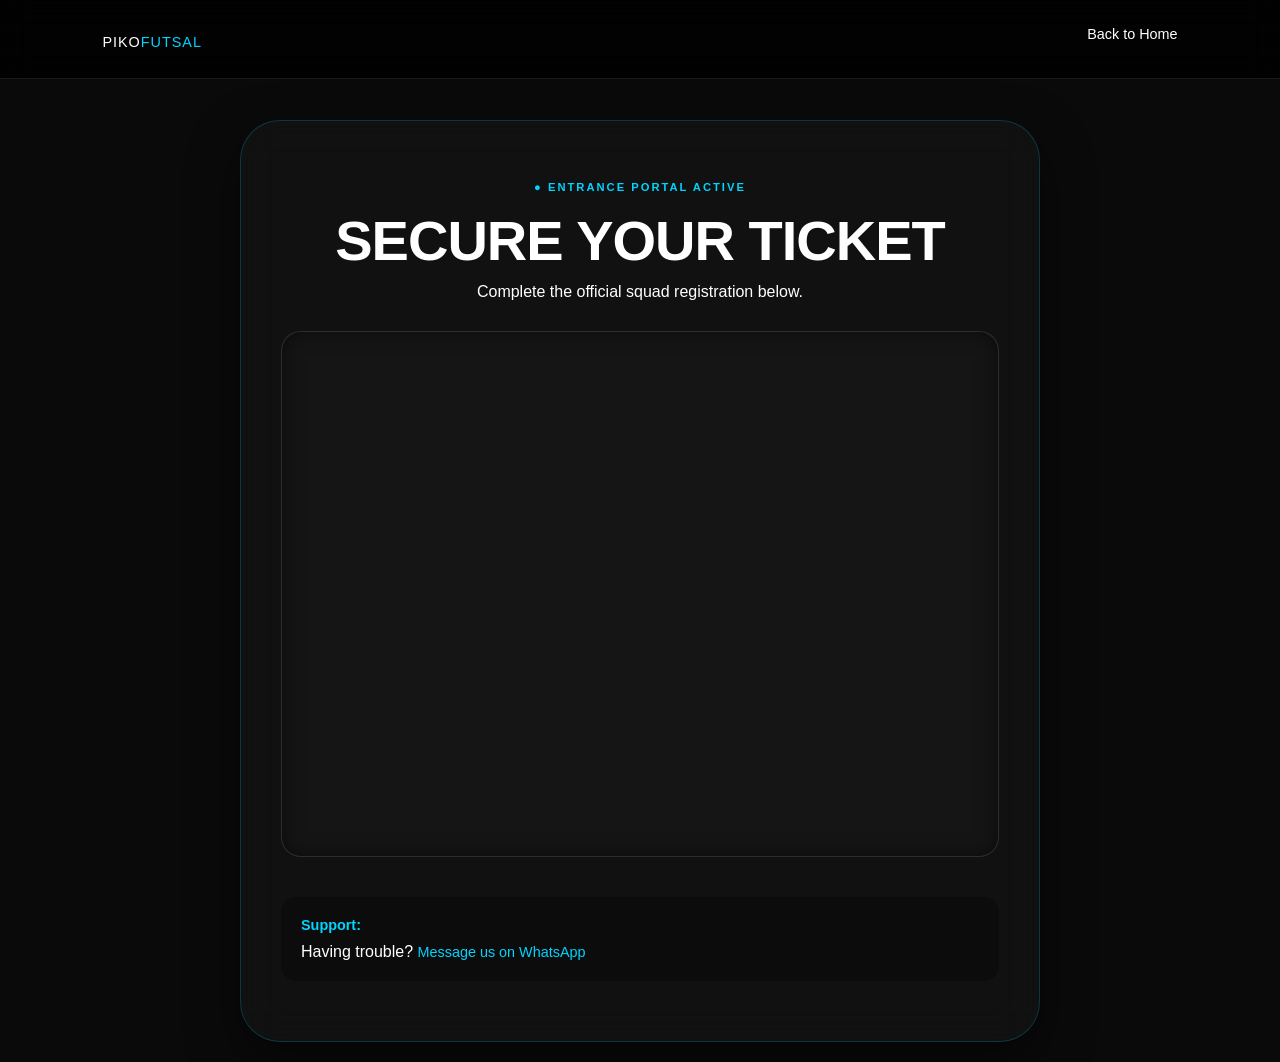
==== register.html @ ca1286e1 "Add files via upload" ====
<!DOCTYPE html>
<html lang="en">
<head>
    <meta charset="UTF-8">
    <meta name="viewport" content="width=device-width, initial-scale=1.0">
    <title>Register | PIKO FUTSAL</title>
    <link rel="stylesheet" href="style.css">
</head>
<body class="reg-page">

    <nav>
        <div class="logo"><a href="index.html">PIKO<span>FUTSAL</span></a></div>
        <ul>
            <li><a href="index.html">Back to Home</a></li>
        </ul>
    </nav>

   <section class="form-container">
    <div class="reg-card reveal active">
        <span class="live-indicator">● ENTRANCE PORTAL ACTIVE</span>
        <h2>SECURE YOUR TICKET</h2>
        <p>Complete the official squad registration below.</p>

        <div class="glass-form-wrapper">
            <iframe src="https://docs.google.com/forms/d/e/1FAIpQLScI8ycLOcp3MdkqdXSk6keI2AEpDRFw4G4zdRTDx1NXiwmtsw/viewform?embedded=true" width="700" height="520" frameborder="0" marginheight="0" marginwidth="0">Loading…</iframe>
        </div>

        <div class="requirements">
            <h3>Support:</h3>
            <p>Having trouble? <a href="https://wa.me/254700000000" style="color: var(--neon);">Message us on WhatsApp</a></p>
        </div>
    </div>
</section>
</body>
</html>
---- style.css ----
:root {
    --neon: #00d4ff;
    --bg: #0a0a0a;
    --glass: rgba(255, 255, 255, 0.05);
}

* {
    margin: 0;
    padding: 0;
    box-sizing: border-box;
    font-family: 'Inter', -apple-system, BlinkMacSystemFont, sans-serif;
    color: white;
}

body {
    background-color: var(--bg);
    overflow-x: hidden;
}

/* NAVIGATION */
nav {
    display: flex;
    justify-content: space-between;
    padding: 25px 8%;
    background: rgba(0,0,0,0.8);
    backdrop-filter: blur(15px);
    position: fixed;
    width: 100%;
    top: 0;
    z-index: 1000;
    border-bottom: 1px solid rgba(255,255,255,0.1);
}

.logo { font-size: 1.5rem; font-weight: 900; letter-spacing: 1px; }
.logo span { color: var(--neon); }

ul { display: flex; list-style: none; gap: 30px; }
a { text-decoration: none; font-size: 0.9rem; font-weight: 500; transition: 0.3s; }
a:hover { color: var(--neon); }

/* HERO SECTION */
.hero {
    height: 100vh;
    display: flex;
    align-items: center;
    justify-content: center;
    text-align: center;
    background: url('https://images.unsplash.com/photo-1574629810360-7efbbe195018?q=80&w=2000') no-repeat center center/cover;
    position: relative;
}

.overlay {
    position: absolute;
    top: 0; left: 0; width: 100%; height: 100%;
    background: linear-gradient(to bottom, rgba(10,10,10,0.2), rgba(10,10,10,1));
    z-index: 1;
}

.hero-content {
    position: relative;
    z-index: 2;
    padding: 0 20px;
}

.badge {
    background: var(--neon);
    color: black;
    padding: 6px 16px;
    border-radius: 50px;
    font-size: 0.7rem;
    font-weight: 800;
    display: inline-block;
    margin-bottom: 20px;
}

h1 { font-size: clamp(3rem, 8vw, 6rem); line-height: 0.9; margin-bottom: 20px; }
h1 span { color: var(--neon); text-shadow: 0 0 30px rgba(0, 212, 255, 0.4); }

/* COUNTDOWN */
.countdown { display: flex; justify-content: center; gap: 20px; margin: 30px 0; }
.time-box {
    background: var(--glass);
    padding: 20px;
    border-radius: 15px;
    min-width: 90px;
    border: 1px solid rgba(255,255,255,0.1);
}
.time-box span { font-size: 2.5rem; font-weight: 800; display: block; color: var(--neon); }
.time-box p { font-size: 0.6rem; text-transform: uppercase; opacity: 0.6; }

/* BUTTON */
.btn-glow {
    display: inline-block;
    background: var(--neon);
    color: black;
    padding: 15px 40px;
    border-radius: 50px;
    font-weight: 800;
    text-transform: uppercase;
    letter-spacing: 1px;
    box-shadow: 0 0 25px rgba(0, 212, 255, 0.5);
    transition: 0.4s;
}
.btn-glow:hover { transform: scale(1.05); background: white; box-shadow: 0 0 40px white; }

/* STATS */
.stats-bar {
    display: flex;
    justify-content: space-around;
    padding: 80px 10%;
    background: #000;
    border-bottom: 1px solid #222;
}
.stat h2 { font-size: 3rem; color: var(--neon); }
.stat p { opacity: 0.6; font-size: 0.8rem; }

/* REVEAL ANIMATION */
.reveal {
    padding: 150px 10%;
    text-align: center;
    opacity: 0;
    transform: translateY(50px);
    transition: 1.5s all ease;
}
.reveal.active { opacity: 1; transform: translateY(0); }
.content-box h2 { font-size: 3rem; margin-bottom: 20px; }
.content-box p { max-width: 600px; margin: 0 auto; color: #ccc; font-size: 1.2rem; }

/* FOOTER */
footer {
    padding: 100px 10%;
    background: linear-gradient(to top, #111, #0a0a0a);
    text-align: center;
}
.socials { display: flex; justify-content: center; gap: 20px; margin-top: 30px; }
.s-link { border: 1px solid #333; padding: 10px 25px; border-radius: 5px; }

/* REGISTRATION SECTION */
.reg-section {
    padding: 100px 5%;
    display: flex;
    justify-content: center;
    background: linear-gradient(to bottom, #0a0a0a, #000);
}

.reg-card {
    background: rgba(255, 255, 255, 0.03);
    backdrop-filter: blur(20px);
    border: 1px solid rgba(0, 212, 255, 0.2);
    padding: 60px 40px;
    border-radius: 40px;
    max-width: 800px;
    width: 100%;
    text-align: center;
    box-shadow: 0 20px 50px rgba(0,0,0,0.5);
}

.live-indicator {
    color: var(--neon);
    font-size: 0.7rem;
    font-weight: 900;
    letter-spacing: 2px;
    display: block;
    margin-bottom: 15px;
    animation: pulse 2s infinite;
}

@keyframes pulse {
    0% { opacity: 0.5; }
    50% { opacity: 1; }
    100% { opacity: 0.5; }
}

.reg-card h2 {
    font-size: 3.5rem;
    margin-bottom: 10px;
    letter-spacing: -1px;
}

.reg-options {
    display: flex;
    gap: 20px;
    justify-content: center;
    margin-top: 40px;
    flex-wrap: wrap;
}

.reg-btn {
    display: flex;
    flex-direction: column;
    padding: 20px 40px;
    border-radius: 20px;
    min-width: 250px;
    transition: 0.3s;
}

.reg-btn span { font-weight: 800; font-size: 1.2rem; }
.reg-btn small { opacity: 0.6; font-size: 0.8rem; margin-top: 5px; }

.primary {
    background: var(--neon);
}
.primary span, .primary small { color: black; }

.secondary {
    border: 1px solid rgba(255,255,255,0.2);
    background: rgba(255,255,255,0.05);
}

.reg-btn:hover {
    transform: translateY(-5px);
    box-shadow: 0 10px 30px rgba(0, 212, 255, 0.3);
}

/* REGISTRATION PAGE SPECIFIC */
.reg-page {
    display: flex;
    align-items: center;
    justify-content: center;
    min-height: 100vh;
    padding-top: 100px; /* Space for the fixed nav */
}

.form-container {
    width: 100%;
    display: flex;
    justify-content: center;
    padding: 20px;
}

.form-actions {
    margin-top: 30px;
    display: flex;
    flex-direction: column;
    gap: 15px;
}

.divider {
    margin: 20px 0;
    position: relative;
    text-align: center;
}

.divider::before {
    content: "";
    position: absolute;
    top: 50%;
    left: 0;
    width: 100%;
    height: 1px;
    background: rgba(255,255,255,0.1);
    z-index: 1;
}

.divider span {
    background: #0d0d0d;
    padding: 0 15px;
    position: relative;
    z-index: 2;
    font-size: 0.7rem;
    color: #555;
}

.requirements {
    margin-top: 40px;
    text-align: left;
    background: rgba(0,0,0,0.3);
    padding: 20px;
    border-radius: 15px;
}

.requirements h3 {
    font-size: 0.9rem;
    color: var(--neon);
    margin-bottom: 10px;
}

.requirements ul {
    display: block;
    list-style: none;
}

.requirements li {
    font-size: 0.8rem;
    opacity: 0.7;
    margin-bottom: 5px;
}

/* PORTAL EFFECTS */
.portal-box {
    background: rgba(0, 212, 255, 0.05);
    border: 1px solid rgba(0, 212, 255, 0.2);
    padding: 20px;
    margin: 30px 0;
    border-radius: 15px;
    position: relative;
    overflow: hidden;
}

.portal-box p {
    font-family: 'Courier New', Courier, monospace;
    font-size: 0.8rem;
    color: var(--neon);
    text-transform: uppercase;
    letter-spacing: 2px;
}

.scan-line {
    position: absolute;
    top: 0;
    left: 0;
    width: 100%;
    height: 2px;
    background: var(--neon);
    box-shadow: 0 0 15px var(--neon);
    animation: scan 3s linear infinite;
}

@keyframes scan {
    0% { top: 0%; }
    100% { top: 100%; }
}

/* BOX STYLING */
.form-actions {
    display: flex;
    flex-direction: column;
    gap: 15px;
}

.divider {
    margin: 15px 0;
    font-size: 0.7rem;
    opacity: 0.3;
}
/* PRIZE SECTION STYLES */
#prizes {
    padding: 100px 8%;
    text-align: center;
    background: linear-gradient(to bottom, #050505, #0a0a0a);
}

.section-header {
    margin-bottom: 60px;
}

.section-header h2 {
    font-size: 3.5rem;
    font-weight: 900;
}

.prize-grid {
    display: grid;
    grid-template-columns: repeat(auto-fit, minmax(250px, 1fr));
    gap: 25px;
    margin-top: 40px;
}

.prize-card {
    background: var(--glass);
    border: 1px solid rgba(255, 255, 255, 0.1);
    padding: 40px 20px;
    border-radius: 25px;
    transition: 0.4s ease;
    position: relative;
    overflow: hidden;
}

.prize-card:hover {
    transform: translateY(-10px);
    border-color: var(--neon);
    background: rgba(0, 212, 255, 0.05);
    box-shadow: 0 15px 30px rgba(0, 212, 255, 0.1);
}

.prize-card .icon {
    font-size: 2.5rem;
    margin-bottom: 20px;
}

.prize-card h3 {
    font-size: 1.4rem;
    margin-bottom: 10px;
    color: var(--neon);
}

.prize-card p {
    font-size: 1rem;
    opacity: 0.8;
}

.prize-card .amount {
    font-size: 2.5rem;
    font-weight: 900;
    margin: 10px 0;
    color: white;
}

.prize-card .reward, .prize-card .detail {
    display: block;
    margin-top: 15px;
    font-size: 0.75rem;
    text-transform: uppercase;
    letter-spacing: 1px;
    font-weight: 700;
    opacity: 0.6;
}

/* Highlighting the Main Prize */
.main-prize {
    grid-column: span 1;
    border: 1px solid var(--neon);
    background: rgba(0, 212, 255, 0.03);
}

@media (min-width: 1000px) {
    .main-prize {
        grid-column: span 2; /* Makes the 50k prize wider on desktop */
    }
}

/* THE "FULL-PAGE" LAYOUT */
.apple-slide {
    min-height: 100vh; /* Takes up the whole screen */
    width: 100%;
    display: flex;
    flex-direction: column;
    align-items: center;
    justify-content: center;
    padding: 80px 10%;
    position: relative;
}

/* UNIQUE BACKGROUNDS FOR EACH DEVICE/SECTION */
.hero-bg {
    background: url('https://images.unsplash.com/photo-1574629810360-7efbbe195018?q=80&w=2000') no-repeat center center/cover;
}

.prize-bg {
    background-color: #050505; /* Deep Black like iPad Pro site */
}

.about-bg {
    background-color: #0f172a; /* Dark Navy like MacBook Air site */
    /* You could also use a subtle gradient here */
    background: linear-gradient(180deg, #050505 0%, #111 100%);
}

/* SMOOTH SCROLLING FOR THE WHOLE SITE */
html {
    scroll-snap-type: y proximity; /* Optional: snaps to the section like Apple's site */
    scroll-behavior: smooth;
}

.apple-slide {
    scroll-snap-align: start;
}/* THE "FULL-PAGE" LAYOUT */
.apple-slide {
    min-height: 100vh; /* Takes up the whole screen */
    width: 100%;
    display: flex;
    flex-direction: column;
    align-items: center;
    justify-content: center;
    padding: 80px 10%;
    position: relative;
}

/* UNIQUE BACKGROUNDS FOR EACH DEVICE/SECTION */
.hero-bg {
    background: url('https://images.unsplash.com/photo-1574629810360-7efbbe195018?q=80&w=2000') no-repeat center center/cover;
}

.prize-bg {
    background-color: #050505; /* Deep Black like iPad Pro site */
}

.about-bg {
    background-color: #0f172a; /* Dark Navy like MacBook Air site */
    /* You could also use a subtle gradient here */
    background: linear-gradient(180deg, #050505 0%, #111 100%);
}

/* SMOOTH SCROLLING FOR THE WHOLE SITE */
html {
    scroll-snap-type: y proximity; /* Optional: snaps to the section like Apple's site */
    scroll-behavior: smooth;
}

.apple-slide {
    scroll-snap-align: start;
}
/* APPLE PRODUCT IMAGE STYLING */
.apple-product-img {
    max-width: 80%;
    max-height: 45vh; /* Prevents the image from taking over the whole screen */
    object-fit: contain;
    margin: 40px 0;
    filter: drop-shadow(0 0 30px rgba(0, 212, 255, 0.2));
    transition: transform 0.8s ease-out;
}

/* Subtle animation when the section is revealed */
.reveal.active .apple-product-img {
    transform: scale(1.05);
}

.action-img {
    border-radius: 20px;
    border: 1px solid rgba(255, 255, 255, 0.1);
}

/* PRIZE GRID TWEAK FOR SLIDES */
.prize-grid {
    display: flex;
    gap: 20px;
    justify-content: center;
    width: 100%;
    max-width: 900px;
}

.prize-card {
    flex: 1;
    background: rgba(255, 255, 255, 0.03);
    backdrop-filter: blur(20px);
    border-radius: 20px;
    padding: 30px;
    border: 1px solid rgba(255, 255, 255, 0.05);
}
/* FORM WRAPPER FOR GOOGLE EMBED */
.glass-form-wrapper {
    margin-top: 30px;
    background: rgba(255, 255, 255, 0.02);
    border: 1px solid rgba(255, 255, 255, 0.1);
    border-radius: 20px;
    overflow: hidden; /* Keeps the form corners rounded */
    box-shadow: inset 0 0 20px rgba(0,0,0,0.5);
}

/* Make sure the iframe fills the container */
.glass-form-wrapper iframe {
    width: 100%;
    filter: invert(0.9) hue-rotate(180deg) brightness(1.2); 
    /* ^ MAGIC TRICK: This makes a light Google Form look Dark/Neon! */
}
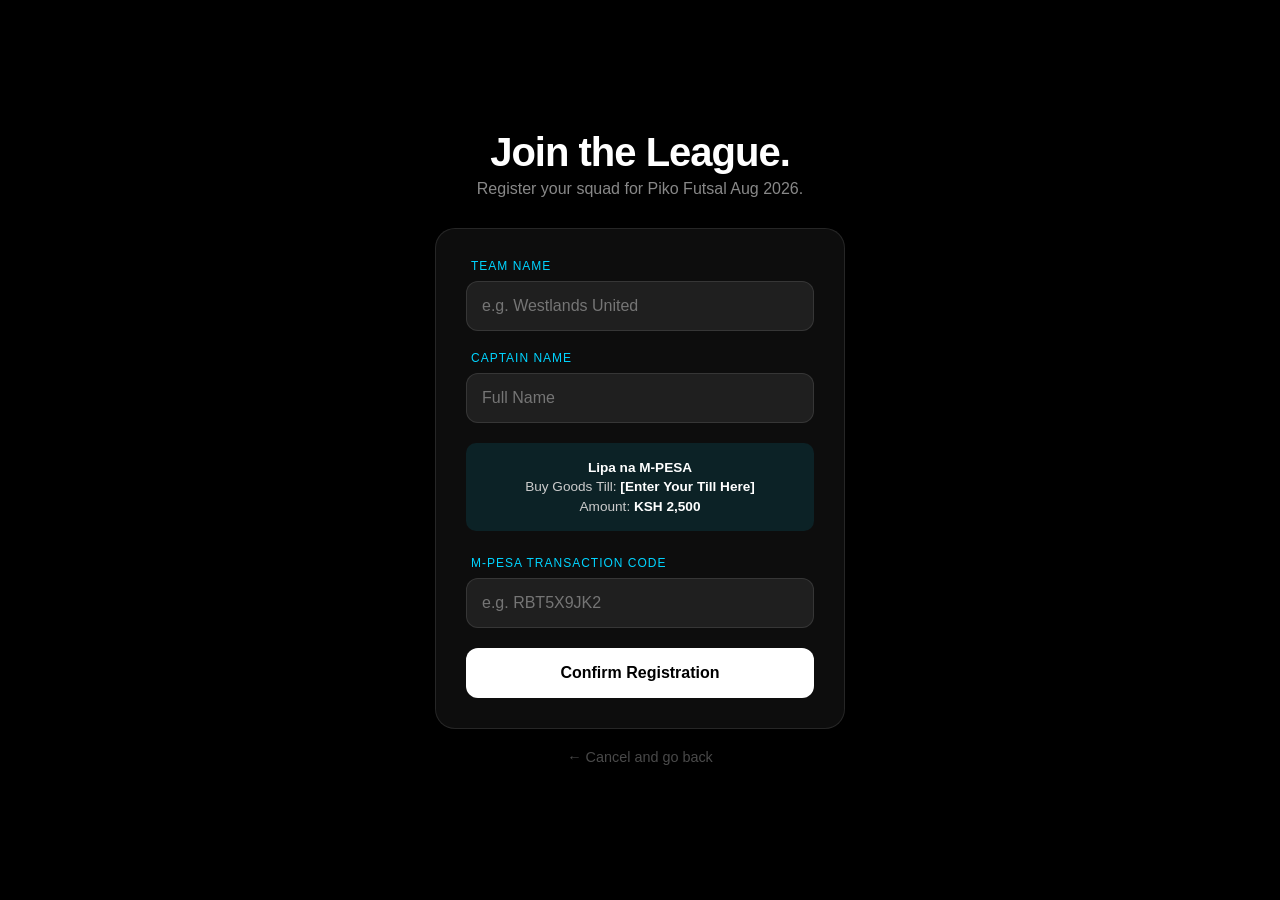
==== commit 24b592dd: "Update register.html" ====
--- a/register.html
+++ b/register.html
@@ -3,33 +3,159 @@
 <head>
     <meta charset="UTF-8">
     <meta name="viewport" content="width=device-width, initial-scale=1.0">
-    <title>Register | PIKO FUTSAL</title>
+    <title>Register | Piko Futsal 2026</title>
     <link rel="stylesheet" href="style.css">
+    <style>
+        /* Internal styles to ensure the "Apple" look for the form */
+        body {
+            background-color: #000;
+            color: #fff;
+            font-family: -apple-system, BlinkMacSystemFont, "Segoe UI", Roboto, Helvetica, Arial, sans-serif;
+            margin: 0;
+            display: flex;
+            justify-content: center;
+            align-items: center;
+            min-height: 100vh;
+        }
+
+        .container {
+            width: 90%;
+            max-width: 450px;
+            padding: 40px 20px;
+            text-align: center;
+        }
+
+        h1 {
+            font-size: 2.5rem;
+            font-weight: 700;
+            letter-spacing: -1px;
+            margin-bottom: 10px;
+        }
+
+        p {
+            color: #888;
+            margin-bottom: 30px;
+        }
+
+        .registration-card {
+            background: rgba(255, 255, 255, 0.05);
+            backdrop-filter: blur(20px);
+            border: 1px solid rgba(255, 255, 255, 0.1);
+            border-radius: 20px;
+            padding: 30px;
+            box-shadow: 0 20px 40px rgba(0,0,0,0.4);
+        }
+
+        .input-group {
+            text-align: left;
+            margin-bottom: 20px;
+        }
+
+        .input-group label {
+            display: block;
+            font-size: 0.75rem;
+            text-transform: uppercase;
+            letter-spacing: 1px;
+            color: #00d4ff;
+            margin-bottom: 8px;
+            margin-left: 5px;
+        }
+
+        .input-group input {
+            width: 100%;
+            box-sizing: border-box;
+            padding: 15px;
+            background: rgba(255, 255, 255, 0.08);
+            border: 1px solid rgba(255, 255, 255, 0.1);
+            border-radius: 12px;
+            color: #fff;
+            font-size: 1rem;
+            transition: 0.3s;
+        }
+
+        .input-group input:focus {
+            outline: none;
+            border-color: #00d4ff;
+            background: rgba(0, 212, 255, 0.05);
+        }
+
+        .payment-note {
+            background: rgba(0, 212, 255, 0.1);
+            border-radius: 10px;
+            padding: 15px;
+            margin-bottom: 25px;
+            font-size: 0.85rem;
+            line-height: 1.4;
+            color: #ccc;
+        }
+
+        .payment-note strong {
+            color: #fff;
+        }
+
+        .btn-submit {
+            width: 100%;
+            padding: 16px;
+            background: #fff;
+            color: #000;
+            border: none;
+            border-radius: 12px;
+            font-size: 1rem;
+            font-weight: 600;
+            cursor: pointer;
+            transition: 0.3s;
+        }
+
+        .btn-submit:hover {
+            background: #00d4ff;
+            transform: scale(1.02);
+        }
+
+        .back-link {
+            display: inline-block;
+            margin-top: 20px;
+            color: #555;
+            text-decoration: none;
+            font-size: 0.9rem;
+        }
+    </style>
 </head>
-<body class="reg-page">
+<body>
 
-    <nav>
-        <div class="logo"><a href="index.html">PIKO<span>FUTSAL</span></a></div>
-        <ul>
-            <li><a href="index.html">Back to Home</a></li>
-        </ul>
-    </nav>
+    <div class="container">
+        <h1>Join the League.</h1>
+        <p>Register your squad for Piko Futsal Aug 2026.</p>
 
-   <section class="form-container">
-    <div class="reg-card reveal active">
-        <span class="live-indicator">● ENTRANCE PORTAL ACTIVE</span>
-        <h2>SECURE YOUR TICKET</h2>
-        <p>Complete the official squad registration below.</p>
+        <div class="registration-card">
+            <form action="/api/register" method="POST">
+                
+                <div class="input-group">
+                    <label>Team Name</label>
+                    <input type="text" name="team_name" placeholder="e.g. Westlands United" required>
+                </div>
 
-        <div class="glass-form-wrapper">
-            <iframe src="https://docs.google.com/forms/d/e/1FAIpQLScI8ycLOcp3MdkqdXSk6keI2AEpDRFw4G4zdRTDx1NXiwmtsw/viewform?embedded=true" width="700" height="520" frameborder="0" marginheight="0" marginwidth="0">Loading…</iframe>
+                <div class="input-group">
+                    <label>Captain Name</label>
+                    <input type="text" name="captain_name" placeholder="Full Name" required>
+                </div>
+
+                <div class="payment-note">
+                    <strong>Lipa na M-PESA</strong><br>
+                    Buy Goods Till: <strong>[Enter Your Till Here]</strong><br>
+                    Amount: <strong>KSH 2,500</strong>
+                </div>
+
+                <div class="input-group">
+                    <label>M-PESA Transaction Code</label>
+                    <input type="text" name="mpesa_code" placeholder="e.g. RBT5X9JK2" required>
+                </div>
+
+                <button type="submit" class="btn-submit">Confirm Registration</button>
+            </form>
         </div>
 
-        <div class="requirements">
-            <h3>Support:</h3>
-            <p>Having trouble? <a href="https://wa.me/254700000000" style="color: var(--neon);">Message us on WhatsApp</a></p>
-        </div>
+        <a href="index.html" class="back-link">← Cancel and go back</a>
     </div>
-</section>
+
 </body>
-</html>+</html>
--- a/style.css
+++ b/style.css
@@ -543,4 +543,39 @@
     filter: invert(0.9) hue-rotate(180deg) brightness(1.2); 
     /* ^ MAGIC TRICK: This makes a light Google Form look Dark/Neon! */
 }
-  +/* MOBILE OPTIMIZATION */
+@media (max-width: 768px) {
+    /* Make the Headlines bigger for mobile impact */
+    h1 {
+        font-size: 2.5rem !important;
+        line-height: 1.1;
+    }
+
+    /* Stack the prize cards in one column instead of a grid */
+    .prize-grid {
+        flex-direction: column;
+        align-items: center;
+    }
+
+    .prize-card {
+        width: 100%;
+        margin-bottom: 15px;
+    }
+
+    /* Adjust the "Apple Slides" so text doesn't hit the edges */
+    .apple-slide {
+        padding: 60px 5%;
+    }
+
+    /* Make the images fit better without being too small */
+    .apple-product-img {
+        max-width: 100%;
+        max-height: 35vh;
+    }
+
+    /* Make the navigation easier to tap with fingers */
+    nav ul {
+        gap: 15px;
+    }
+}
+  
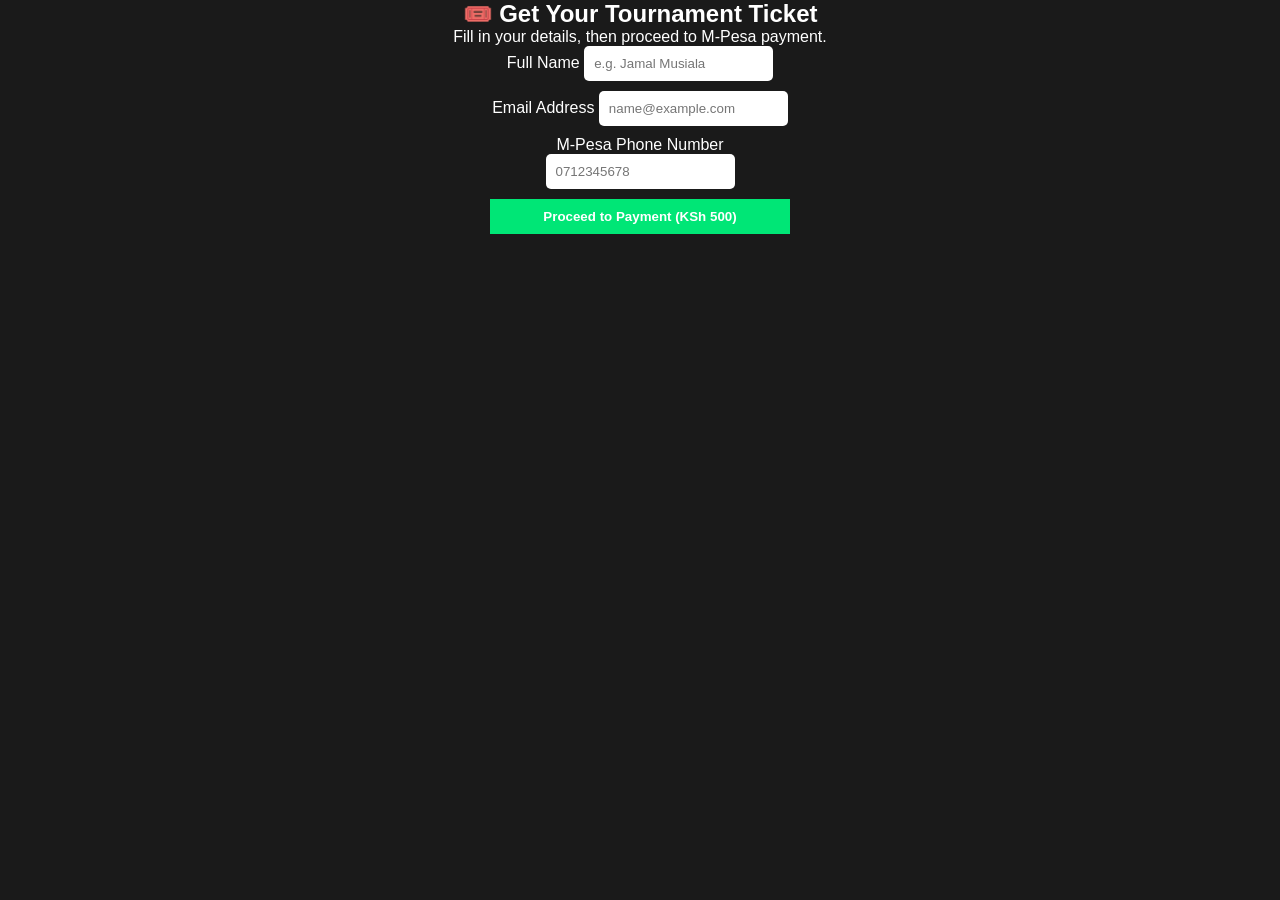
==== commit aedcd87c: "Update register.html" ====
--- a/register.html
+++ b/register.html
@@ -3,159 +3,35 @@
 <head>
     <meta charset="UTF-8">
     <meta name="viewport" content="width=device-width, initial-scale=1.0">
-    <title>Register | Piko Futsal 2026</title>
+    <title>Register | Tournament Tickets</title>
     <link rel="stylesheet" href="style.css">
-    <style>
-        /* Internal styles to ensure the "Apple" look for the form */
-        body {
-            background-color: #000;
-            color: #fff;
-            font-family: -apple-system, BlinkMacSystemFont, "Segoe UI", Roboto, Helvetica, Arial, sans-serif;
-            margin: 0;
-            display: flex;
-            justify-content: center;
-            align-items: center;
-            min-height: 100vh;
-        }
-
-        .container {
-            width: 90%;
-            max-width: 450px;
-            padding: 40px 20px;
-            text-align: center;
-        }
-
-        h1 {
-            font-size: 2.5rem;
-            font-weight: 700;
-            letter-spacing: -1px;
-            margin-bottom: 10px;
-        }
-
-        p {
-            color: #888;
-            margin-bottom: 30px;
-        }
-
-        .registration-card {
-            background: rgba(255, 255, 255, 0.05);
-            backdrop-filter: blur(20px);
-            border: 1px solid rgba(255, 255, 255, 0.1);
-            border-radius: 20px;
-            padding: 30px;
-            box-shadow: 0 20px 40px rgba(0,0,0,0.4);
-        }
-
-        .input-group {
-            text-align: left;
-            margin-bottom: 20px;
-        }
-
-        .input-group label {
-            display: block;
-            font-size: 0.75rem;
-            text-transform: uppercase;
-            letter-spacing: 1px;
-            color: #00d4ff;
-            margin-bottom: 8px;
-            margin-left: 5px;
-        }
-
-        .input-group input {
-            width: 100%;
-            box-sizing: border-box;
-            padding: 15px;
-            background: rgba(255, 255, 255, 0.08);
-            border: 1px solid rgba(255, 255, 255, 0.1);
-            border-radius: 12px;
-            color: #fff;
-            font-size: 1rem;
-            transition: 0.3s;
-        }
-
-        .input-group input:focus {
-            outline: none;
-            border-color: #00d4ff;
-            background: rgba(0, 212, 255, 0.05);
-        }
-
-        .payment-note {
-            background: rgba(0, 212, 255, 0.1);
-            border-radius: 10px;
-            padding: 15px;
-            margin-bottom: 25px;
-            font-size: 0.85rem;
-            line-height: 1.4;
-            color: #ccc;
-        }
-
-        .payment-note strong {
-            color: #fff;
-        }
-
-        .btn-submit {
-            width: 100%;
-            padding: 16px;
-            background: #fff;
-            color: #000;
-            border: none;
-            border-radius: 12px;
-            font-size: 1rem;
-            font-weight: 600;
-            cursor: pointer;
-            transition: 0.3s;
-        }
-
-        .btn-submit:hover {
-            background: #00d4ff;
-            transform: scale(1.02);
-        }
-
-        .back-link {
-            display: inline-block;
-            margin-top: 20px;
-            color: #555;
-            text-decoration: none;
-            font-size: 0.9rem;
-        }
-    </style>
 </head>
 <body>
 
-    <div class="container">
-        <h1>Join the League.</h1>
-        <p>Register your squad for Piko Futsal Aug 2026.</p>
+    <div class="registration-container">
+        <h2>🎟️ Get Your Tournament Ticket</h2>
+        <p>Fill in your details, then proceed to M-Pesa payment.</p>
 
-        <div class="registration-card">
-            <form action="/api/register" method="POST">
-                
-                <div class="input-group">
-                    <label>Team Name</label>
-                    <input type="text" name="team_name" placeholder="e.g. Westlands United" required>
-                </div>
+        <form id="ticketForm">
+            <div class="input-group">
+                <label for="name">Full Name</label>
+                <input type="text" id="name" placeholder="e.g. Jamal Musiala" required>
+            </div>
 
-                <div class="input-group">
-                    <label>Captain Name</label>
-                    <input type="text" name="captain_name" placeholder="Full Name" required>
-                </div>
+            <div class="input-group">
+                <label for="email">Email Address</label>
+                <input type="email" id="email" placeholder="name@example.com" required>
+            </div>
 
-                <div class="payment-note">
-                    <strong>Lipa na M-PESA</strong><br>
-                    Buy Goods Till: <strong>[Enter Your Till Here]</strong><br>
-                    Amount: <strong>KSH 2,500</strong>
-                </div>
+            <div class="input-group">
+                <label for="phone">M-Pesa Phone Number</label>
+                <input type="tel" id="phone" placeholder="0712345678" required>
+            </div>
 
-                <div class="input-group">
-                    <label>M-PESA Transaction Code</label>
-                    <input type="text" name="mpesa_code" placeholder="e.g. RBT5X9JK2" required>
-                </div>
-
-                <button type="submit" class="btn-submit">Confirm Registration</button>
-            </form>
-        </div>
-
-        <a href="index.html" class="back-link">← Cancel and go back</a>
+            <button type="submit" id="payBtn">Proceed to Payment (KSh 500)</button>
+        </form>
     </div>
 
+    <script src="script.js"></script>
 </body>
 </html>
--- a/style.css
+++ b/style.css
@@ -579,3 +579,7 @@
     }
 }
   
+body { font-family: sans-serif; background: #1a1a1a; color: white; text-align: center; }
+form { display: flex; flex-direction: column; max-width: 300px; margin: auto; gap: 10px; }
+input { padding: 10px; border-radius: 5px; border: none; }
+button { padding: 10px; background: #00e676; border: none; font-weight: bold; cursor: pointer; }
